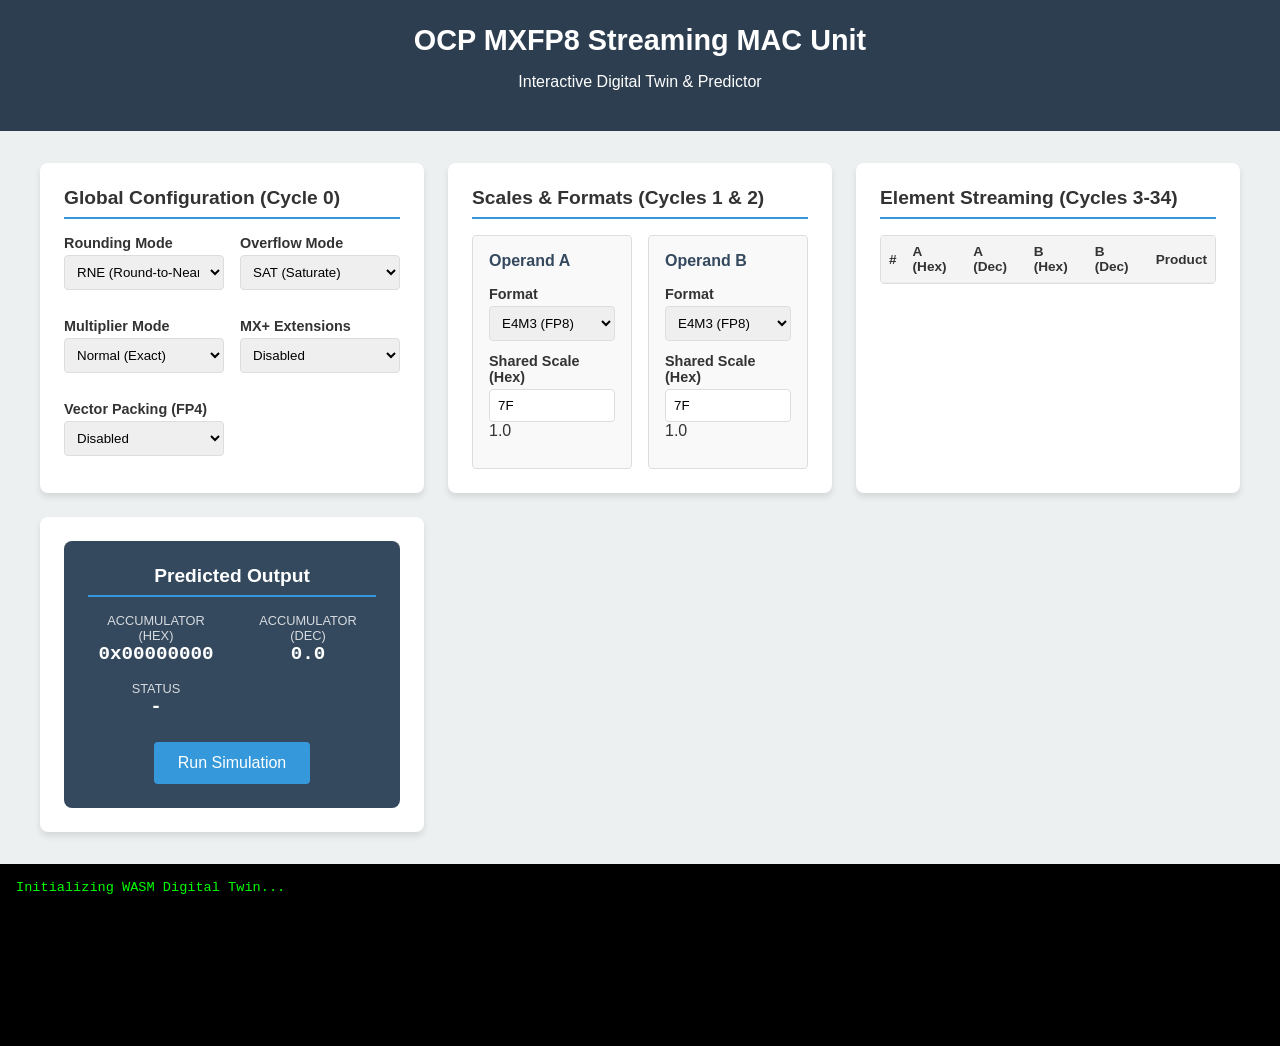
==== demo/index.html @ 35653156 "deploy: 2a32f8d8761702837bfb8311528ac9aaa41aed65" ====
<!DOCTYPE html>
<html lang="en">
<head>
    <meta charset="UTF-8">
    <meta name="viewport" content="width=device-width, initial-scale=1.0">
    <title>OCP MXFP8 MAC Digital Twin</title>
    <link rel="stylesheet" href="style.css">
</head>
<body>
    <header>
        <h1>OCP MXFP8 Streaming MAC Unit</h1>
        <p>Interactive Digital Twin & Predictor</p>
    </header>

    <main>
        <section id="config-global">
            <h2>Global Configuration (Cycle 0)</h2>
            <div class="grid-container">
                <div class="control-group">
                    <label for="rounding-mode">Rounding Mode</label>
                    <select id="rounding-mode">
                        <option value="0">TRN (Truncate)</option>
                        <option value="1">CEL (Ceil)</option>
                        <option value="2">FLR (Floor)</option>
                        <option value="3" selected>RNE (Round-to-Nearest-Even)</option>
                    </select>
                </div>
                <div class="control-group">
                    <label for="overflow-mode">Overflow Mode</label>
                    <select id="overflow-mode">
                        <option value="0" selected>SAT (Saturate)</option>
                        <option value="1">WRAP (Modulo)</option>
                    </select>
                </div>
                <div class="control-group">
                    <label for="lns-mode">Multiplier Mode</label>
                    <select id="lns-mode">
                        <option value="0" selected>Normal (Exact)</option>
                        <option value="1">LNS (Mitchell's Approx)</option>
                        <option value="2">Hybrid (BM=Exact, else LNS)</option>
                    </select>
                </div>
                <div class="control-group">
                    <label for="mx-plus-en">MX+ Extensions</label>
                    <select id="mx-plus-en">
                        <option value="0">Disabled</option>
                        <option value="1">Enabled</option>
                    </select>
                </div>
                <div class="control-group">
                    <label for="packed-mode">Vector Packing (FP4)</label>
                    <select id="packed-mode">
                        <option value="0" selected>Disabled</option>
                        <option value="1">Enabled</option>
                    </select>
                </div>
            </div>
        </section>

        <section id="config-scales">
            <h2>Scales & Formats (Cycles 1 & 2)</h2>
            <div class="grid-container">
                <div class="card">
                    <h3>Operand A</h3>
                    <div class="control-group">
                        <label for="format-a">Format</label>
                        <select id="format-a">
                            <option value="0" selected>E4M3 (FP8)</option>
                            <option value="1">E5M2 (FP8)</option>
                            <option value="2">E3M2 (FP6)</option>
                            <option value="3">E2M3 (FP6)</option>
                            <option value="4">E2M1 (FP4)</option>
                            <option value="5">INT8</option>
                            <option value="6">INT8_SYM</option>
                        </select>
                    </div>
                    <div class="control-group">
                        <label for="scale-a">Shared Scale (Hex)</label>
                        <input type="text" id="scale-a" value="7F" maxlength="2">
                        <span id="scale-a-dec" class="dec-val">1.0</span>
                    </div>
                    <div class="control-group mx-plus-only hidden">
                        <label for="bm-index-a">BM Index (0-31)</label>
                        <input type="number" id="bm-index-a" value="0" min="0" max="31">
                    </div>
                    <div class="control-group mx-plus-only hidden">
                        <label for="nbm-offset-a">NBM Offset (0-7)</label>
                        <input type="number" id="nbm-offset-a" value="0" min="0" max="7">
                    </div>
                </div>

                <div class="card">
                    <h3>Operand B</h3>
                    <div class="control-group">
                        <label for="format-b">Format</label>
                        <select id="format-b">
                            <option value="0" selected>E4M3 (FP8)</option>
                            <option value="1">E5M2 (FP8)</option>
                            <option value="2">E3M2 (FP6)</option>
                            <option value="3">E2M3 (FP6)</option>
                            <option value="4">E2M1 (FP4)</option>
                            <option value="5">INT8</option>
                            <option value="6">INT8_SYM</option>
                        </select>
                    </div>
                    <div class="control-group">
                        <label for="scale-b">Shared Scale (Hex)</label>
                        <input type="text" id="scale-b" value="7F" maxlength="2">
                        <span id="scale-b-dec" class="dec-val">1.0</span>
                    </div>
                    <div class="control-group mx-plus-only hidden">
                        <label for="bm-index-b">BM Index (0-31)</label>
                        <input type="number" id="bm-index-b" value="0" min="0" max="31">
                    </div>
                    <div class="control-group mx-plus-only hidden">
                        <label for="nbm-offset-b">NBM Offset (0-7)</label>
                        <input type="number" id="nbm-offset-b" value="0" min="0" max="7">
                    </div>
                </div>
            </div>
        </section>

        <section id="streaming-data">
            <h2>Element Streaming (Cycles 3-34)</h2>
            <div class="table-container">
                <table id="elements-table">
                    <thead>
                        <tr>
                            <th>#</th>
                            <th>A (Hex)</th>
                            <th>A (Dec)</th>
                            <th>B (Hex)</th>
                            <th>B (Dec)</th>
                            <th>Product</th>
                        </tr>
                    </thead>
                    <tbody id="elements-body">
                        <!-- Rows populated by JS -->
                    </tbody>
                </table>
            </div>
        </section>

        <section id="results">
            <div class="result-card">
                <h2>Predicted Output</h2>
                <div class="result-grid">
                    <div class="result-item">
                        <span class="label">Accumulator (Hex)</span>
                        <span id="acc-hex" class="value">0x00000000</span>
                    </div>
                    <div class="result-item">
                        <span class="label">Accumulator (Dec)</span>
                        <span id="acc-dec" class="value">0.0</span>
                    </div>
                    <div class="result-item">
                        <span class="label">Status</span>
                        <span id="status-flags" class="value">-</span>
                    </div>
                </div>
                <button id="run-simulation">Run Simulation</button>
            </div>
        </section>
    </main>

    <footer id="console">
        <div id="log-container">
            <pre id="log-output">Initializing WASM Digital Twin...</pre>
        </div>
    </footer>

    <script src="digital_twin_Full.js"></script>
    <script src="main.js"></script>
</body>
</html>
---- demo/style.css ----
:root {
    --primary: #2c3e50;
    --secondary: #34495e;
    --accent: #3498db;
    --bg: #ecf0f1;
    --text: #333;
    --card-bg: #fff;
    --border: #ddd;
    --success: #27ae60;
}

body {
    font-family: 'Segoe UI', Tahoma, Geneva, Verdana, sans-serif;
    margin: 0;
    padding: 0;
    background: var(--bg);
    color: var(--text);
    display: flex;
    flex-direction: column;
    min-height: 100vh;
}

header {
    background: var(--primary);
    color: #fff;
    padding: 1.5rem;
    text-align: center;
}

header h1 {
    margin: 0;
    font-size: 1.8rem;
}

main {
    padding: 2rem;
    max-width: 1200px;
    margin: 0 auto;
    flex: 1;
    display: grid;
    grid-template-columns: repeat(auto-fit, minmax(350px, 1fr));
    gap: 1.5rem;
}

section {
    background: var(--card-bg);
    padding: 1.5rem;
    border-radius: 8px;
    box-shadow: 0 4px 6px rgba(0,0,0,0.1);
}

h2 {
    margin-top: 0;
    font-size: 1.2rem;
    border-bottom: 2px solid var(--accent);
    padding-bottom: 0.5rem;
    margin-bottom: 1rem;
}

.grid-container {
    display: grid;
    grid-template-columns: 1fr 1fr;
    gap: 1rem;
}

.control-group {
    margin-bottom: 0.75rem;
}

.control-group label {
    display: block;
    font-weight: bold;
    font-size: 0.9rem;
    margin-bottom: 0.25rem;
}

.control-group input, .control-group select {
    width: 100%;
    padding: 0.5rem;
    border: 1px solid var(--border);
    border-radius: 4px;
    box-sizing: border-box;
}

.card {
    background: #f9f9f9;
    padding: 1rem;
    border: 1px solid var(--border);
    border-radius: 4px;
}

.card h3 {
    margin-top: 0;
    font-size: 1rem;
    color: var(--secondary);
}

.hidden {
    display: none !important;
}

.table-container {
    max-height: 400px;
    overflow-y: auto;
    border: 1px solid var(--border);
    border-radius: 4px;
}

table {
    width: 100%;
    border-collapse: collapse;
    font-size: 0.85rem;
}

th, td {
    padding: 0.5rem;
    text-align: left;
    border-bottom: 1px solid #eee;
}

th {
    background: #f4f4f4;
    position: sticky;
    top: 0;
}

.result-card {
    background: var(--secondary);
    color: #fff;
    padding: 1.5rem;
    border-radius: 8px;
    text-align: center;
}

.result-grid {
    display: grid;
    grid-template-columns: repeat(auto-fit, minmax(100px, 1fr));
    gap: 1rem;
    margin-bottom: 1.5rem;
}

.result-item .label {
    display: block;
    font-size: 0.8rem;
    text-transform: uppercase;
    opacity: 0.8;
}

.result-item .value {
    font-size: 1.2rem;
    font-weight: bold;
    font-family: 'Courier New', Courier, monospace;
}

button {
    background: var(--accent);
    color: #fff;
    border: none;
    padding: 0.75rem 1.5rem;
    font-size: 1rem;
    border-radius: 4px;
    cursor: pointer;
    transition: background 0.3s;
}

button:hover {
    background: #2980b9;
}

footer {
    background: #000;
    color: #0f0;
    padding: 1rem;
    font-family: 'Courier New', Courier, monospace;
    font-size: 0.85rem;
    height: 150px;
    overflow-y: scroll;
}

pre {
    margin: 0;
    white-space: pre-wrap;
}

@media (max-width: 768px) {
    main {
        grid-template-columns: 1fr;
    }
    .grid-container {
        grid-template-columns: 1fr;
    }
}
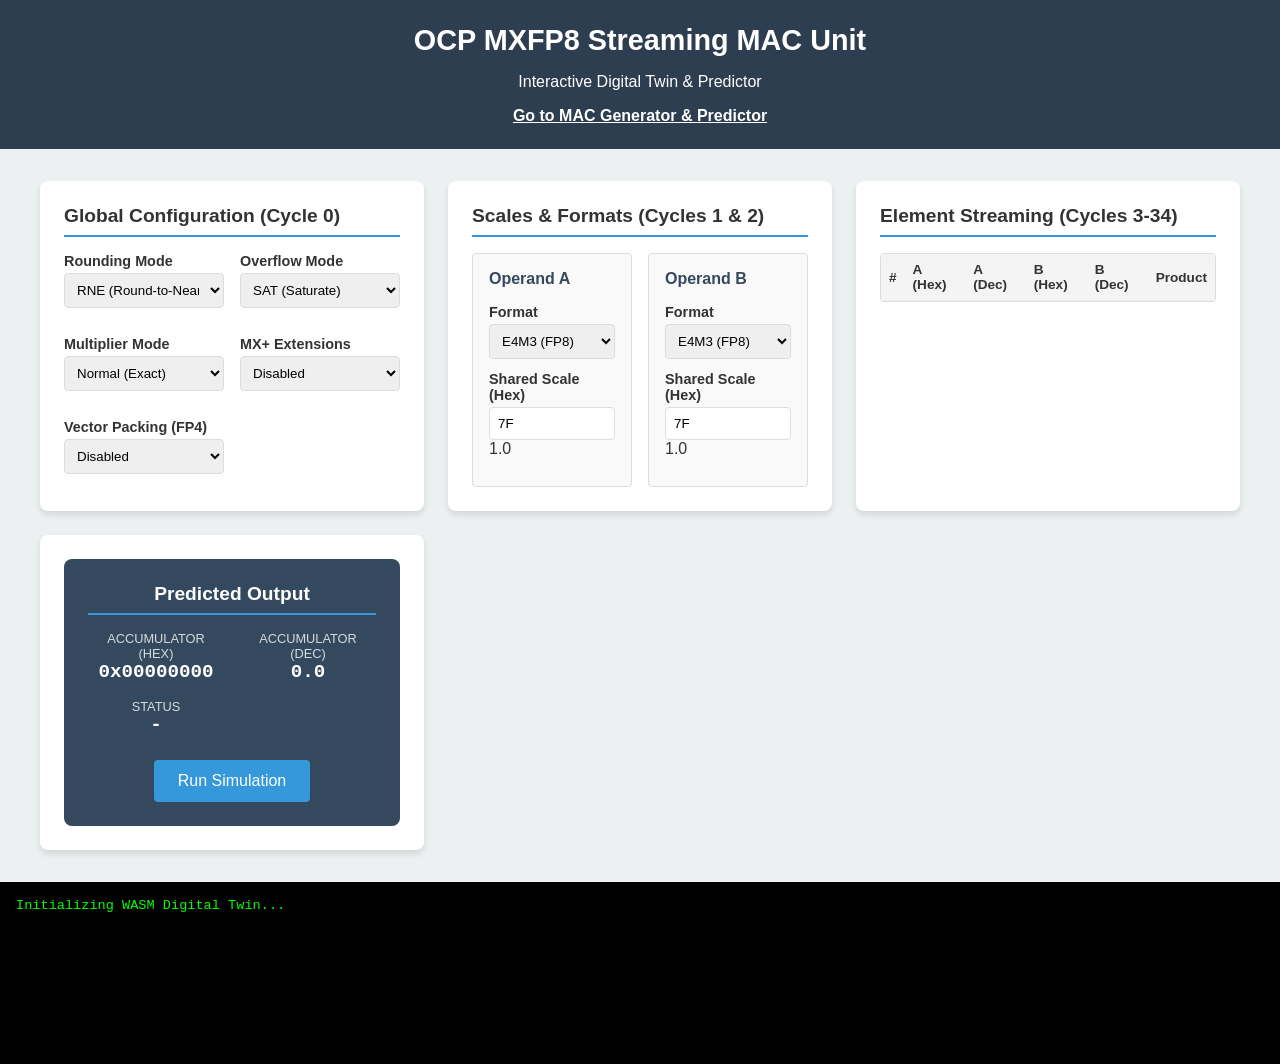
==== commit b65e1fb8: "deploy: da5a42fdaba2bce18f65c597e1ac76f2ccc59a42" ====
--- a/demo/index.html
+++ b/demo/index.html
@@ -10,6 +10,9 @@
     <header>
         <h1>OCP MXFP8 Streaming MAC Unit</h1>
         <p>Interactive Digital Twin & Predictor</p>
+        <nav style="margin-top: 10px;">
+            <a href="mac.html" style="color: #fff; text-decoration: underline; font-weight: bold;">Go to MAC Generator & Predictor</a>
+        </nav>
     </header>
 
     <main>
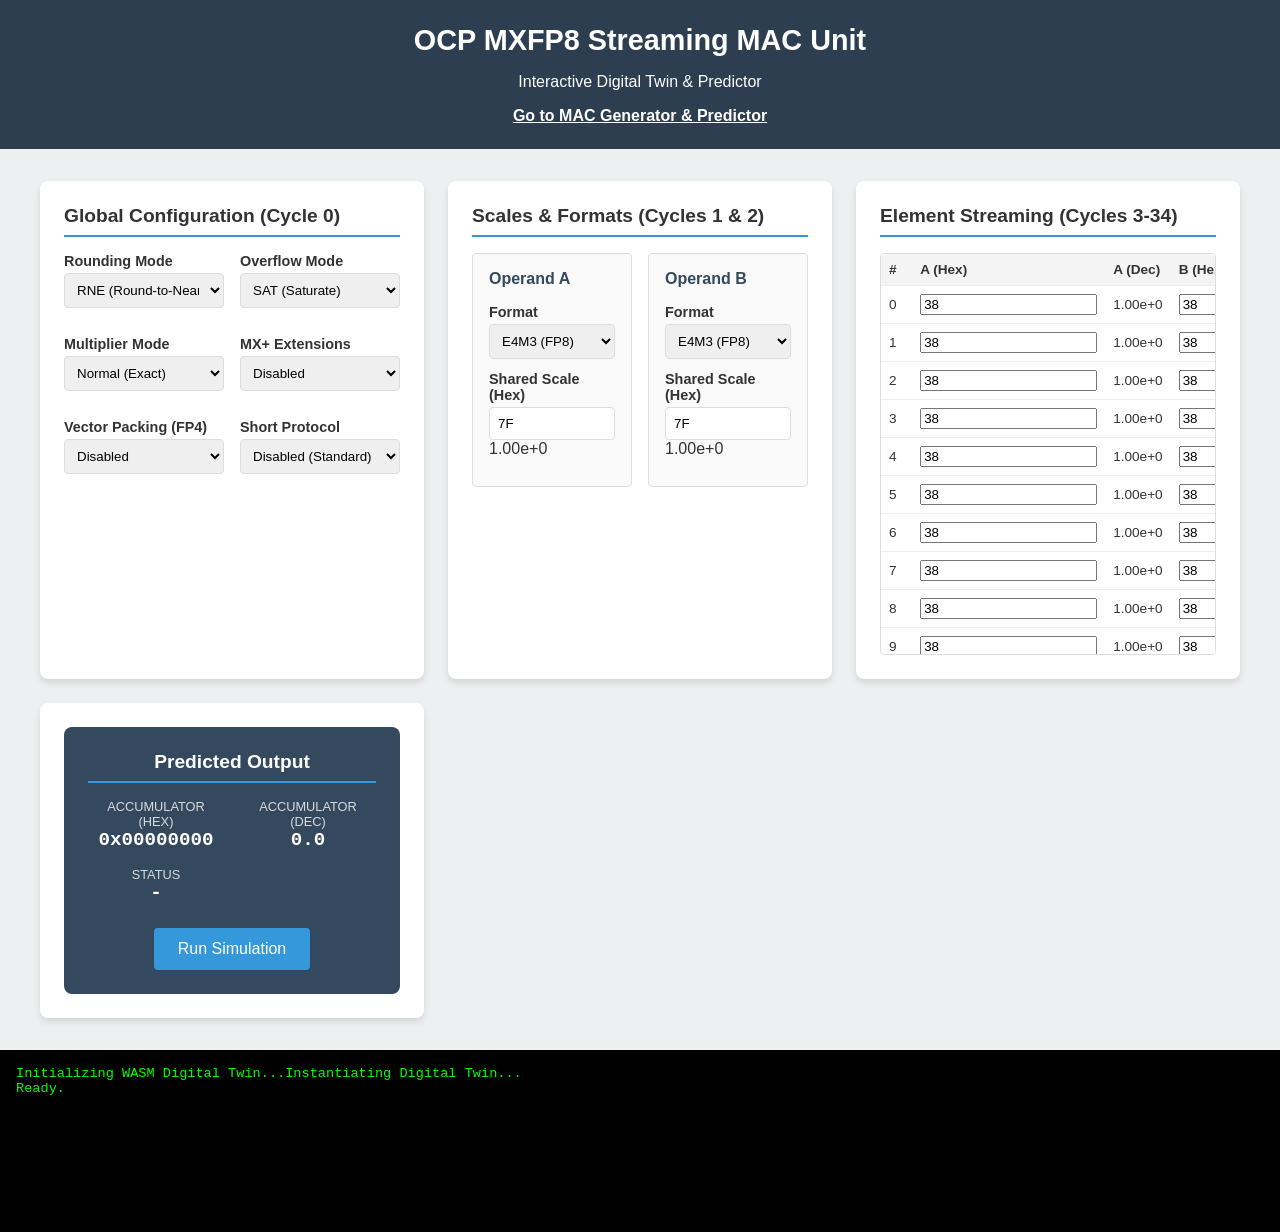
==== commit 9709214a: "deploy: b3c6a55e987098511dcdeba36ac7b62b85c8510e" ====
--- a/demo/index.html
+++ b/demo/index.html
@@ -55,6 +55,13 @@
                     <select id="packed-mode">
                         <option value="0" selected>Disabled</option>
                         <option value="1">Enabled</option>
+                    </select>
+                </div>
+                <div class="control-group">
+                    <label for="short-protocol">Short Protocol</label>
+                    <select id="short-protocol">
+                        <option value="0" selected>Disabled (Standard)</option>
+                        <option value="1">Enabled (Reuse Scales)</option>
                     </select>
                 </div>
             </div>
@@ -172,6 +179,14 @@
         </div>
     </footer>
 
+    <script>
+        var Module = {
+            onRuntimeInitialized: function() {
+                console.log("WASM Runtime Initialized");
+                if (typeof initApp === 'function') initApp();
+            }
+        };
+    </script>
     <script src="digital_twin_Full.js"></script>
     <script src="main.js"></script>
 </body>
